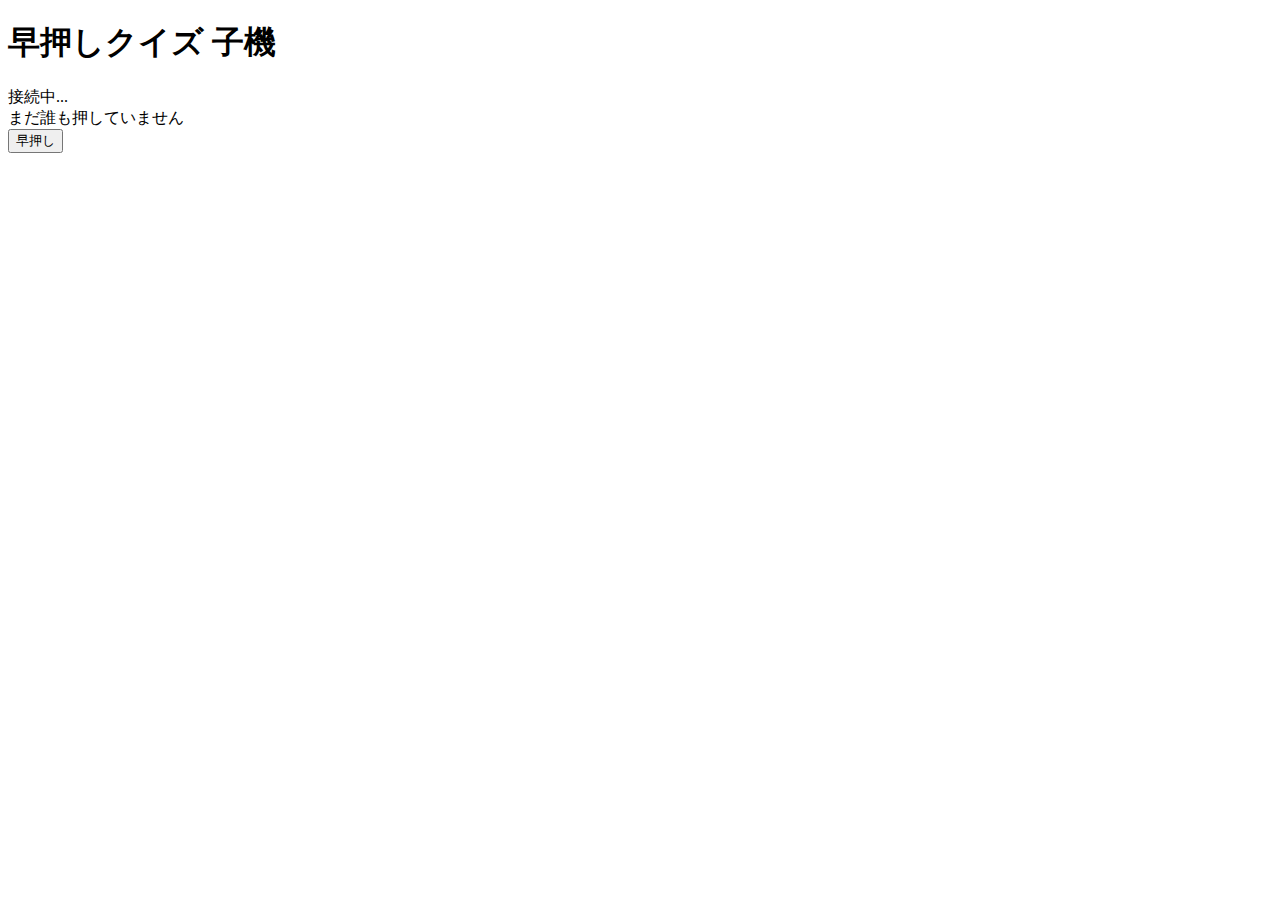
==== ko.html @ c1f0b39a "✨ feat: 誰が押したのか子機からもわかるように変更2" ====
<!doctype html>
<html lang="ja">
  <head>
    <meta charset="UTF-8" />
    <meta name="viewport" content="width=device-width, initial-scale=1.0" />
    <title>子機</title>
  </head>

  <body>
    <h1>早押しクイズ 子機</h1>
    <div id="status">接続中...</div>
    <div id="clients">まだ誰も押していません</div>
    <button id="buzzer">早押し</button>

    <script>
      const ws = new WebSocket("wss://hayaoshi-quiz-backend.onrender.com");

      ws.onopen = () => {
        document.getElementById("status").textContent = "接続完了";
      };

      ws.onmessage = (event) => {
        const data = JSON.parse(event.data);
        console.log(data.type);
        if (data.type === "reset") {
          document.getElementById("buzzer").disabled = false; // ボタンを復活させる
          document.getElementById("clients").textContent =
            "まだ誰も押していません";
        } else if (data.type === "clientId") {
          document.getElementById("buzzer").dataset.clientId = data.id; // クライアントIDを保存
          document.getElementById("status").textContent =
            `\n子機${data.id}として接続しています。`;
          ws.send(JSON.stringify({ type: "newClient", name: data.id }));
        } else if (data.type === "buzzer") {
          document.getElementById("clients").textContent =
            `子機${data.name}が押しました`;
          document.getElementById("buzzer").disabled = true;
        }
      };

      document.getElementById("buzzer").addEventListener("click", () => {
        const audio = new Audio("assets/audio/Quiz-Buzzer02-1.mp3");
        audio.play();
        const clientId = document.getElementById("buzzer").dataset.clientId; // クライアントIDを取得
        ws.send(JSON.stringify({ type: "buzzer", name: clientId })); // 自分の名前を送信
        document.getElementById("buzzer").disabled = true; // ボタンを無効化
      });
    </script>
  </body>
</html>
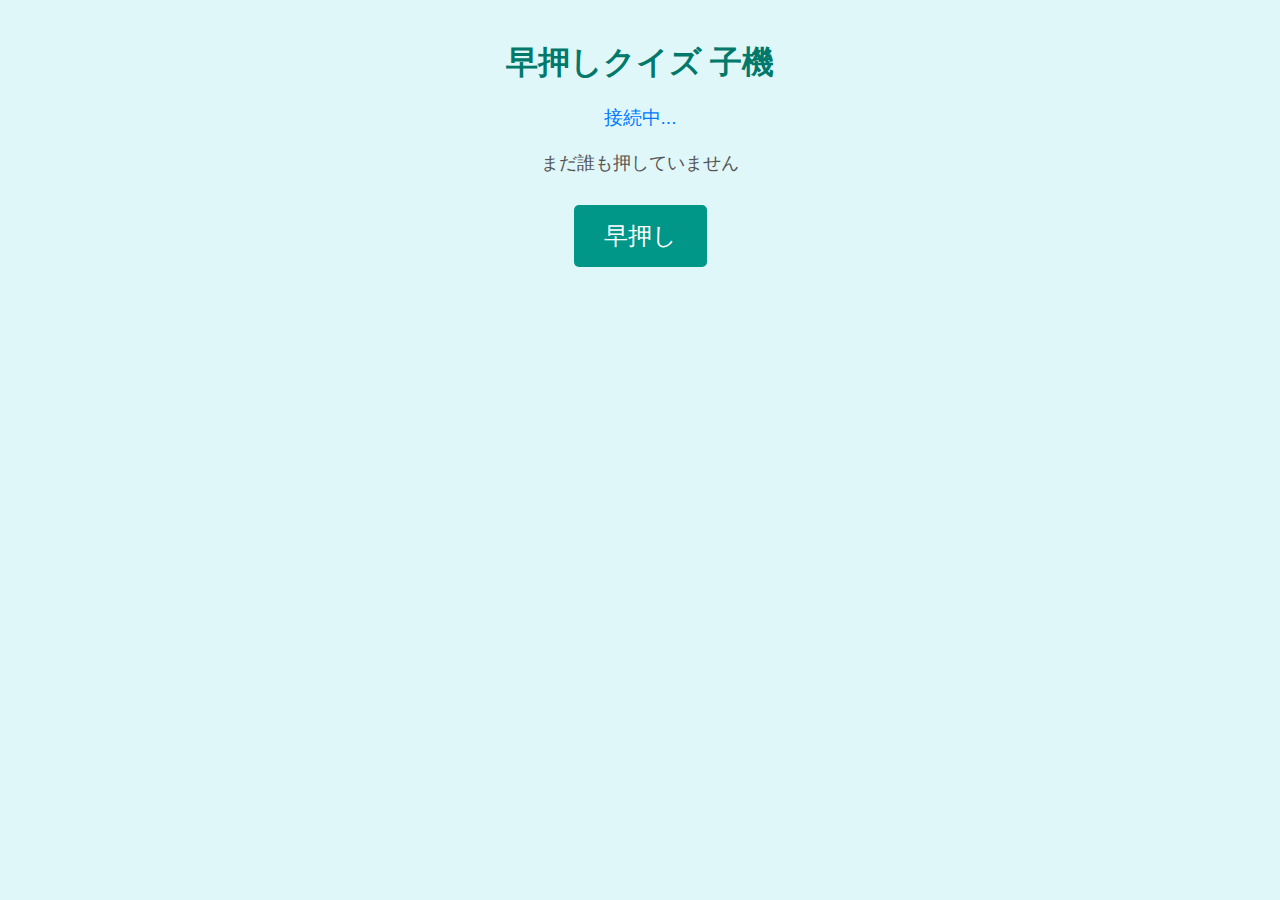
==== commit 0e566cdb: "✨ feat: デザインを追加" ====
--- a/ko.html
+++ b/ko.html
@@ -4,6 +4,7 @@
     <meta charset="UTF-8" />
     <meta name="viewport" content="width=device-width, initial-scale=1.0" />
     <title>子機</title>
+    <link rel="stylesheet" href="assets/css/ko.css" />
   </head>
 
   <body>
@@ -13,6 +14,7 @@
     <button id="buzzer">早押し</button>
 
     <script>
+      const buzzerButton = document.getElementById("buzzer");
       const ws = new WebSocket("wss://hayaoshi-quiz-backend.onrender.com");
 
       ws.onopen = () => {
@@ -23,27 +25,35 @@
         const data = JSON.parse(event.data);
         console.log(data.type);
         if (data.type === "reset") {
-          document.getElementById("buzzer").disabled = false; // ボタンを復活させる
+          buzzerButton.disabled = false; // ボタンを復活させる
           document.getElementById("clients").textContent =
             "まだ誰も押していません";
         } else if (data.type === "clientId") {
-          document.getElementById("buzzer").dataset.clientId = data.id; // クライアントIDを保存
+          buzzerButton.dataset.clientId = data.id; // クライアントIDを保存
           document.getElementById("status").textContent =
             `\n子機${data.id}として接続しています。`;
           ws.send(JSON.stringify({ type: "newClient", name: data.id }));
         } else if (data.type === "buzzer") {
           document.getElementById("clients").textContent =
             `子機${data.name}が押しました`;
-          document.getElementById("buzzer").disabled = true;
+          buzzerButton.disabled = true;
         }
       };
 
-      document.getElementById("buzzer").addEventListener("click", () => {
+      buzzerButton.addEventListener("click", () => {
         const audio = new Audio("assets/audio/Quiz-Buzzer02-1.mp3");
         audio.play();
-        const clientId = document.getElementById("buzzer").dataset.clientId; // クライアントIDを取得
+        const clientId = buzzerButton.dataset.clientId; // クライアントIDを取得
         ws.send(JSON.stringify({ type: "buzzer", name: clientId })); // 自分の名前を送信
-        document.getElementById("buzzer").disabled = true; // ボタンを無効化
+        buzzerButton.disabled = true; // ボタンを無効化
+        document.getElementById("clients").textContent = "あなたが押しました";
+      });
+
+      document.addEventListener("keydown", function (event) {
+        if (event.code === "Space") {
+          // スペースキーが押されたとき
+          buzzerButton.click(); // ボタンをプログラムでクリック
+        }
       });
     </script>
   </body>
--- a/assets/css/ko.css
+++ b/assets/css/ko.css
@@ -0,0 +1,46 @@
+body {
+  font-family: "Arial", sans-serif;
+  background-color: #e0f7fa;
+  text-align: center;
+  margin: 0;
+  padding: 20px;
+}
+
+h1 {
+  color: #00796b;
+  font-size: 2em;
+  margin-bottom: 20px;
+}
+
+#status {
+  font-size: 1.2em;
+  color: #007bff;
+  margin-bottom: 20px;
+}
+
+#clients {
+  margin-bottom: 20px;
+  font-size: 1.1em;
+  color: #555;
+}
+
+button {
+  font-size: 1.5em;
+  padding: 15px 30px;
+  margin: 10px;
+  border: none;
+  border-radius: 5px;
+  background-color: #009688;
+  color: #fff;
+  cursor: pointer;
+  transition: background-color 0.3s ease;
+}
+
+button:hover {
+  background-color: #00796b;
+}
+
+button:disabled {
+  background-color: #b0bec5;
+  cursor: not-allowed;
+}
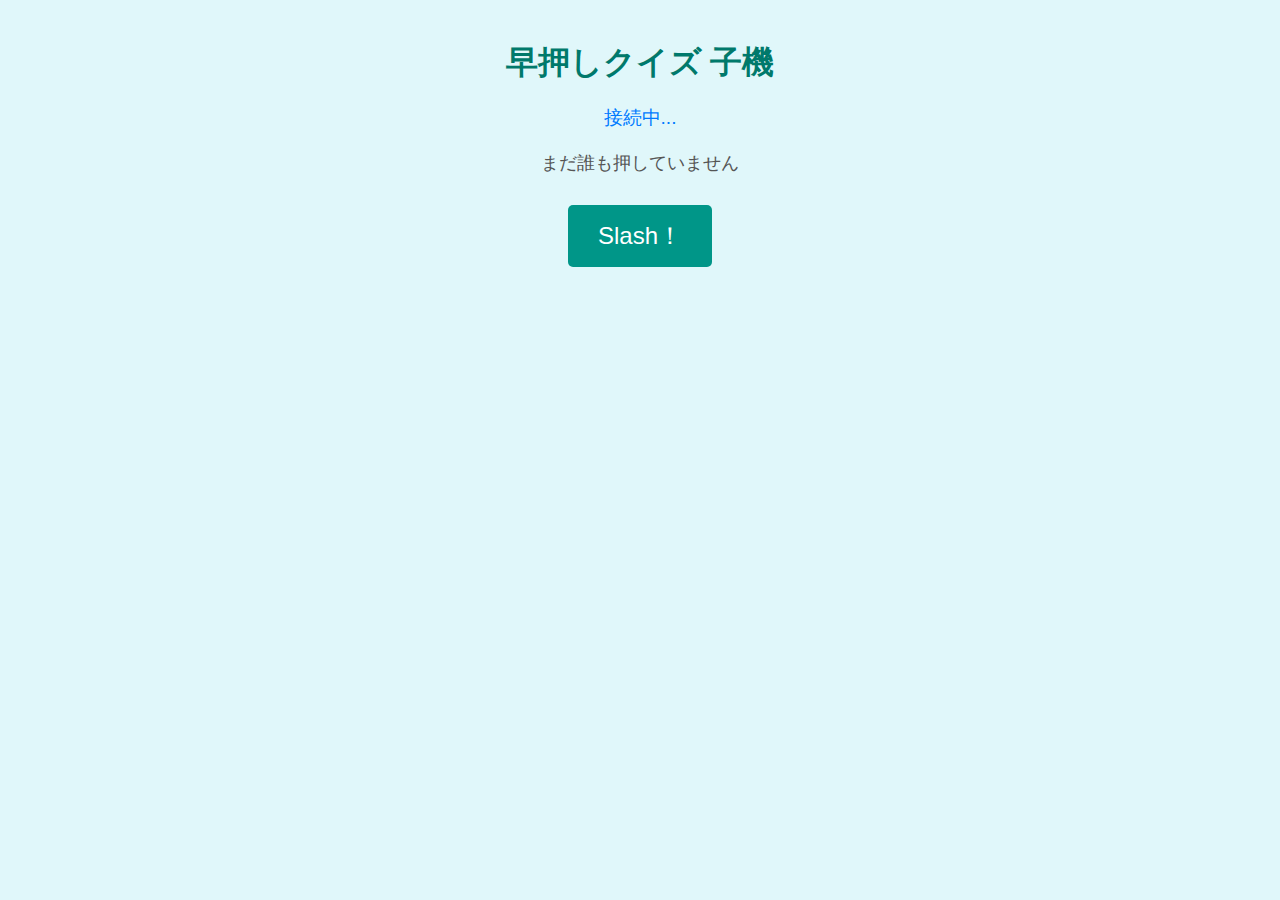
==== commit 851142d6: "✨ feat: タイムスタンプ機能を追加" ====
--- a/ko.html
+++ b/ko.html
@@ -3,7 +3,7 @@
   <head>
     <meta charset="UTF-8" />
     <meta name="viewport" content="width=device-width, initial-scale=1.0" />
-    <title>子機</title>
+    <title>苔式早押し機 子機</title>
     <link rel="stylesheet" href="assets/css/ko.css" />
   </head>
 
@@ -11,14 +11,15 @@
     <h1>早押しクイズ 子機</h1>
     <div id="status">接続中...</div>
     <div id="clients">まだ誰も押していません</div>
-    <button id="buzzer">早押し</button>
+    <button id="buzzer">Slash！</button>
 
     <script>
       const buzzerButton = document.getElementById("buzzer");
       const ws = new WebSocket("wss://hayaoshi-quiz-backend.onrender.com");
 
       ws.onopen = () => {
-        document.getElementById("status").textContent = "接続完了";
+        document.getElementById("status").textContent =
+          "サーバーに接続しました";
       };
 
       ws.onmessage = (event) => {
@@ -31,11 +32,11 @@
         } else if (data.type === "clientId") {
           buzzerButton.dataset.clientId = data.id; // クライアントIDを保存
           document.getElementById("status").textContent =
-            `\n子機${data.id}として接続しています。`;
+            `${data.id}番として接続しています。`;
           ws.send(JSON.stringify({ type: "newClient", name: data.id }));
         } else if (data.type === "buzzer") {
           document.getElementById("clients").textContent =
-            `子機${data.name}が押しました`;
+            `${data.name}番に押されました`;
           buzzerButton.disabled = true;
         }
       };
@@ -44,13 +45,21 @@
         const audio = new Audio("assets/audio/Quiz-Buzzer02-1.mp3");
         audio.play();
         const clientId = buzzerButton.dataset.clientId; // クライアントIDを取得
-        ws.send(JSON.stringify({ type: "buzzer", name: clientId })); // 自分の名前を送信
+        const timestamp = Date.now(); // 現在時刻のタイムスタンプを取得
+        ws.send(
+          JSON.stringify({
+            type: "buzzer",
+            name: clientId,
+            timestamp: timestamp,
+          }),
+        ); // 自分の名前とタイムスタンプを送信
         buzzerButton.disabled = true; // ボタンを無効化
         document.getElementById("clients").textContent = "あなたが押しました";
       });
 
       document.addEventListener("keydown", function (event) {
-        if (event.code === "Space") {
+        console.log(event.code);
+        if (event.code === "Space" || event.code === "Enter") {
           // スペースキーが押されたとき
           buzzerButton.click(); // ボタンをプログラムでクリック
         }
